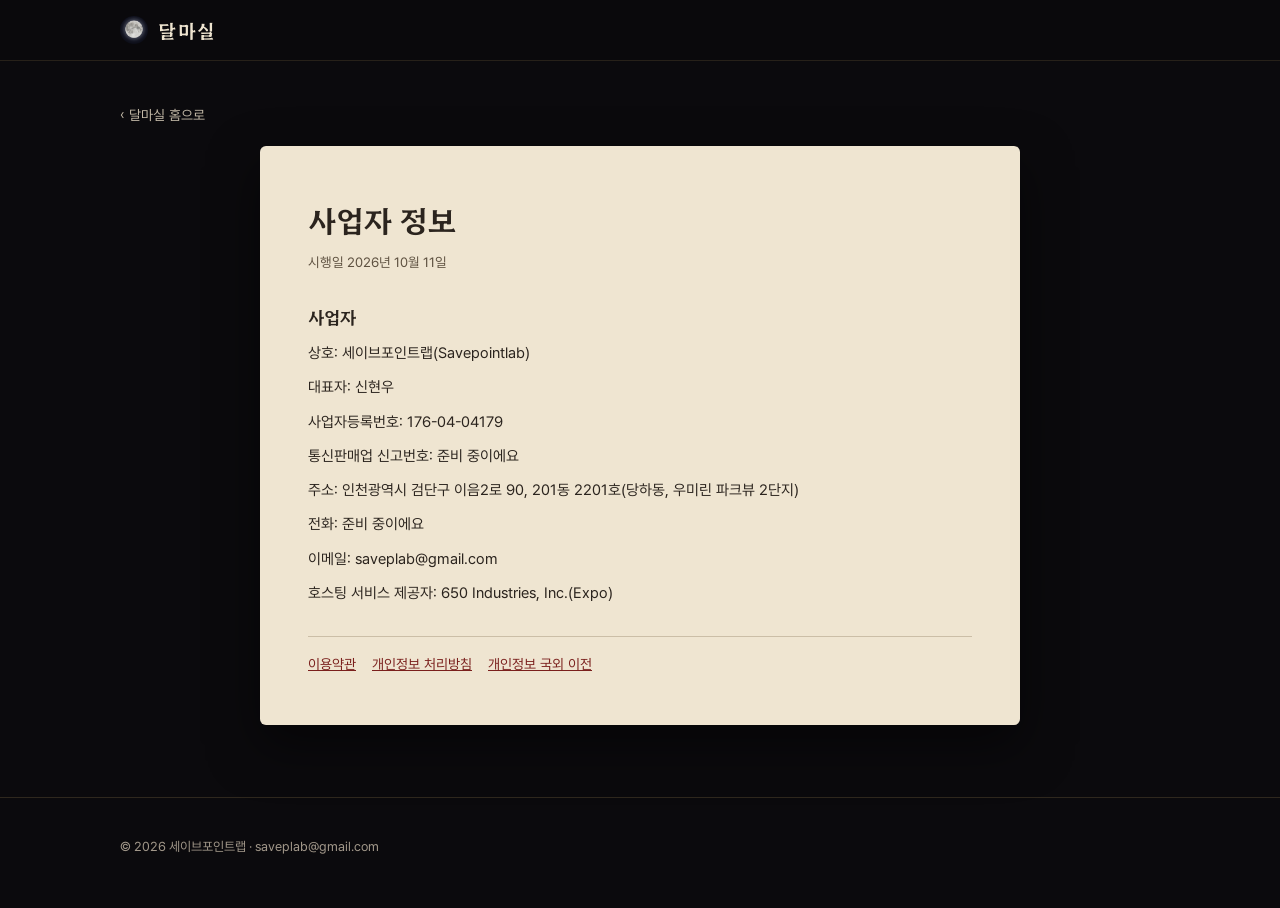
==== business/index.html @ 23f2f9cb "dalmasil.com 2026-10-22 Co-Authored-By: Claude Opus 5.5 <noreply@anthropic.com>" ====
<!doctype html>
<html lang="ko">
<head>
<meta charset="utf-8">
<meta name="viewport" content="width=device-width, initial-scale=1, viewport-fit=cover">
<title>사업자 정보 · 달마실</title>
<meta name="description" content="달마실 사업자 정보">
<meta name="robots" content="noindex">
<link rel="canonical" href="https://dalmasil.com/business/">
<meta name="theme-color" content="#0b0a0d">
<link rel="icon" href="../favicon.png">
<link rel="stylesheet" href="../style.css">
<style>@font-face{font-family:'Dalmasil Sans';src:url('../fonts/DalmasilSans-Regular.woff2') format('woff2');font-weight:400;font-display:swap}@font-face{font-family:'Dalmasil Sans';src:url('../fonts/DalmasilSans-SemiBold.woff2') format('woff2');font-weight:600;font-display:swap}@font-face{font-family:'Hahmlet';src:url('../fonts/Hahmlet-SemiBold.woff2') format('woff2');font-weight:600;font-display:swap}</style>
</head>
<body>
<header class="top"><div class="wrap"><a class="brand" href="../"><img src="../icon-192.png" alt="" width="28" height="28">달마실</a></div></header>
<main class="doc"><div class="wrap">
<a class="back" href="../">‹ 달마실 홈으로</a>
<article class="sheet">
<h1>사업자 정보</h1>
<p class="since">시행일 2026년 10월 11일</p>
<h2>사업자</h2>
<p>상호: 세이브포인트랩(Savepointlab)</p>
<p>대표자: 신현우</p>
<p>사업자등록번호: 176-04-04179</p>
<p>통신판매업 신고번호: 준비 중이에요</p>
<p>주소: 인천광역시 검단구 이음2로 90, 201동 2201호(당하동, 우미린 파크뷰 2단지)</p>
<p>전화: 준비 중이에요</p>
<p>이메일: saveplab@gmail.com</p>
<p>호스팅 서비스 제공자: 650 Industries, Inc.(Expo)</p>
<nav class="others" aria-label="다른 안내"><a href="../terms/">이용약관</a><a href="../privacy/">개인정보 처리방침</a><a href="../overseas/">개인정보 국외 이전</a></nav>
</article>
</div></main>
<footer><div class="wrap"><p>© 2026 세이브포인트랩 · saveplab@gmail.com</p></div></footer>
</body>
</html>
---- style.css ----
/* dalmasil.com: 앱과 같은 밤의 결. 어두운 바탕, 금빛 실선, 상아색 글자, 옻칠한 붉은 단추.
   글꼴은 앱과 같은 것을 그대로(제목 Hahmlet, 본문 Dalmasil Sans = Pretendard를 줄인 판, 둘 다 OFL) */

@font-face { font-family: 'Dalmasil Sans'; src: url('fonts/DalmasilSans-Regular.woff2') format('woff2'); font-weight: 400; font-display: swap; }
@font-face { font-family: 'Dalmasil Sans'; src: url('fonts/DalmasilSans-SemiBold.woff2') format('woff2'); font-weight: 600; font-display: swap; }
@font-face { font-family: 'Hahmlet'; src: url('fonts/Hahmlet-Light.woff2') format('woff2'); font-weight: 300; font-display: swap; }
@font-face { font-family: 'Hahmlet'; src: url('fonts/Hahmlet-SemiBold.woff2') format('woff2'); font-weight: 600; font-display: swap; }

:root {
  --night: #0b0a0d;
  --deep: #121014;
  --panel: #17130f;
  --ivory: #ede3cf;
  --dim: #c3b9a7;
  --faint: #a2988a;
  --gold: #d4b06c;
  --gold-line: rgba(212, 176, 108, 0.3);
  --oxblood: #6e1c20;
  --cinnabar: #c9391d;
  --paper: #efe5d1;
  --paper-ink: #2b241e;
  --paper-dim: #5e5140;
  --serif: 'Hahmlet', 'Nanum Myeongjo', 'Batang', serif;
  --sans: 'Dalmasil Sans', 'Pretendard', 'Apple SD Gothic Neo', 'Malgun Gothic', system-ui, sans-serif;
  color-scheme: dark;
}

* { box-sizing: border-box; }
html { scroll-behavior: smooth; }
@media (prefers-reduced-motion: reduce) { html { scroll-behavior: auto; } }
body { margin: 0; background: var(--night); color: var(--ivory); font-family: var(--sans); font-size: 16px; line-height: 1.7; word-break: keep-all; overflow-wrap: anywhere; }
img { max-width: 100%; height: auto; display: block; }
a { color: var(--gold); }
a:focus-visible, button:focus-visible { outline: 2px solid var(--gold); outline-offset: 3px; border-radius: 4px; }
.wrap { max-width: 1080px; margin: 0 auto; padding-inline: 20px; }

/* ── 머리 띠 ── */
.top { position: sticky; top: 0; z-index: 10; background: rgba(11, 10, 13, 0.86); backdrop-filter: blur(8px); border-bottom: 1px solid rgba(212, 176, 108, 0.14); }
.top .wrap { display: flex; align-items: center; gap: 20px; min-height: 60px; }
.brand { display: flex; align-items: center; gap: 10px; color: var(--ivory); text-decoration: none; font-family: var(--serif); font-weight: 600; font-size: 19px; letter-spacing: 0.08em; }
.brand img { width: 28px; height: 28px; border-radius: 50%; }
.nav { display: flex; gap: 18px; margin-left: auto; font-size: 14.5px; }
.nav a { color: var(--dim); text-decoration: none; }
.nav a:hover { color: var(--ivory); }
@media (max-width: 640px) { .nav { display: none; } .top .cta-sm { margin-left: auto; } }

/* ── 단추(앱의 금박 알약 단추) ── */
.btn { display: inline-flex; align-items: center; justify-content: center; gap: 10px; min-height: 50px; padding: 0 24px; border-radius: 26px; font-family: var(--serif); font-weight: 600; font-size: 16px; text-decoration: none; letter-spacing: 0.02em; }
.btn.primary { color: var(--ivory); background: linear-gradient(180deg, #7b2327 0%, #55151a 55%, #330b0f 100%); border: 1px solid rgba(226, 191, 120, 0.65); box-shadow: inset 0 0 0 3px rgba(0, 0, 0, 0), 0 6px 18px rgba(0, 0, 0, 0.45); position: relative; }
.btn.primary::before { content: ''; position: absolute; inset: 3px; border-radius: 23px; border: 1px solid rgba(246, 214, 150, 0.2); pointer-events: none; }
.btn.primary .dia { width: 5px; height: 5px; background: #e2bf78; transform: rotate(45deg); opacity: 0.85; }
.btn.ghost { color: var(--dim); border: 1px solid rgba(226, 191, 120, 0.3); font-family: var(--sans); font-weight: 400; font-size: 14.5px; min-height: 46px; padding: 0 18px; }
.btn.ghost small { color: var(--faint); font-size: 12px; }
.cta-sm { min-height: 38px; padding: 0 16px; font-size: 14px; }

/* ── 첫 화면 ── */
.hero { position: relative; overflow: hidden; padding-block: 64px 72px; }
.hero::before { content: ''; position: absolute; inset: 0; background:
    radial-gradient(1.5px 1.5px at 12% 22%, rgba(255, 255, 255, 0.7), transparent 60%),
    radial-gradient(1px 1px at 28% 68%, rgba(255, 255, 255, 0.5), transparent 60%),
    radial-gradient(1.2px 1.2px at 44% 14%, rgba(255, 255, 255, 0.55), transparent 60%),
    radial-gradient(1px 1px at 63% 40%, rgba(255, 255, 255, 0.45), transparent 60%),
    radial-gradient(1.4px 1.4px at 86% 18%, rgba(255, 255, 255, 0.6), transparent 60%),
    radial-gradient(1px 1px at 92% 74%, rgba(255, 255, 255, 0.4), transparent 60%),
    radial-gradient(ellipse 60% 50% at 75% 30%, rgba(200, 215, 230, 0.08), transparent 70%);
  pointer-events: none; }
.hero .wrap { position: relative; display: grid; grid-template-columns: 1.15fr 0.85fr; gap: 48px; align-items: center; }
.eyebrow { font-size: 13.5px; letter-spacing: 0.16em; color: var(--gold); margin: 0 0 14px; }
.hero h1 { font-family: var(--serif); font-weight: 600; font-size: clamp(52px, 9vw, 92px); line-height: 1.05; letter-spacing: 0.14em; margin: 0; text-wrap: balance; }
.tagline { font-family: var(--serif); font-weight: 300; font-size: clamp(19px, 2.6vw, 24px); color: var(--ivory); margin: 14px 0 0; }
.rule { width: 72px; height: 1px; background: var(--gold-line); margin: 26px 0; }
.lede { color: var(--dim); max-width: 34em; margin: 0; }
.ctas { display: flex; flex-wrap: wrap; gap: 10px; margin-top: 30px; }
.fine { font-size: 13.5px; color: var(--faint); margin: 16px 0 0; }

.phone { position: relative; justify-self: center; width: min(280px, 74vw); }
/* 폰 뒤로 번지는 달빛 */
.phone::before { content: ''; position: absolute; left: -45%; right: -45%; top: -14%; height: 70%; background: radial-gradient(closest-side, rgba(214, 226, 238, 0.16), rgba(214, 226, 238, 0.05) 55%, transparent); pointer-events: none; }
.phone .frame { position: relative; border-radius: 34px; padding: 8px; background: #1a1714; border: 1px solid rgba(226, 191, 120, 0.35); box-shadow: 0 30px 70px rgba(0, 0, 0, 0.65); }
.phone .frame img { border-radius: 27px; width: 100%; }

@media (max-width: 820px) {
  .hero { padding-block: 40px 56px; }
  .hero .wrap { grid-template-columns: 1fr; gap: 44px; }
}

/* ── 구역 공통 ── */
section.block { padding-block: 72px; border-top: 1px solid rgba(212, 176, 108, 0.12); }
/* 위 메뉴로 옮겨 갈 때 제목이 머리 띠에 가리지 않게 */
section[id] { scroll-margin-top: 60px; }
.block h2 { font-family: var(--serif); font-weight: 600; font-size: clamp(26px, 4vw, 34px); margin: 0; text-wrap: balance; }
.block .sub { color: var(--dim); margin: 10px 0 0; max-width: 40em; }

/* ── 여덟 방: 문틈으로 불빛이 새어 나오는 문 ── */
.rooms { display: grid; grid-template-columns: repeat(4, minmax(0, 1fr)); gap: 16px; margin-top: 34px; }
@media (max-width: 900px) { .rooms { grid-template-columns: repeat(2, minmax(0, 1fr)); } }
.room { min-width: 0; display: grid; gap: 10px; }
.door { position: relative; aspect-ratio: 3 / 4; border-radius: 12px; overflow: hidden; border: 1px solid var(--gold-line); background: #0e0b0a; }
/* 복도 사진(941x1672)에서 문 둘레만 보이게: 가로 765px, 세로 300~1320px 구간 */
.door .scene { position: absolute; width: 123%; left: -11.4%; top: -29.4%; aspect-ratio: 941 / 1672; }
.door .scene img { position: absolute; max-width: none; display: block; }
.door .corr { inset: 0; width: 100%; height: 100%; }
.door .leaf { object-fit: fill; }
/* 닫힌 문 아래 틈으로 새어 나오는 방의 불빛 */
.door .sill { position: absolute; height: 0.3%; background: linear-gradient(90deg, transparent, rgba(255, 214, 150, 0.9) 18%, rgba(255, 236, 196, 1) 50%, rgba(255, 214, 150, 0.9) 82%, transparent); box-shadow: 0 0 10px 2px rgba(255, 196, 120, 0.55); border-radius: 2px; }
.plate { display: inline-flex; align-items: center; gap: 8px; font-size: 12.5px; color: var(--dim); }
.plate b { font-family: var(--serif); font-weight: 600; color: #f0dcae; font-size: 12px; padding: 1px 8px; border-radius: 3px; background: rgba(160, 118, 52, 0.3); border: 1px solid rgba(226, 191, 120, 0.55); letter-spacing: 0.04em; }
.room h3 { font-family: var(--serif); font-weight: 600; font-size: 19px; margin: 0; }
.room .what { color: var(--ivory); font-size: 14.5px; margin: 0; }
.room .who { color: var(--faint); font-family: var(--serif); font-weight: 300; font-size: 13.5px; margin: 0; line-height: 1.55; }

/* ── 할 수 있는 것: 앱과 같은 메달 ── */
.features { display: grid; grid-template-columns: repeat(4, minmax(0, 1fr)); gap: 14px; margin-top: 34px; }
@media (max-width: 900px) { .features { grid-template-columns: repeat(2, minmax(0, 1fr)); } }
@media (max-width: 460px) { .features { grid-template-columns: 1fr; } }
.feat { min-width: 0; padding: 20px 18px; border-radius: 14px; border: 1px solid var(--gold-line); background: linear-gradient(180deg, #1f1b17 0%, #15120f 55%, #0b0908 100%); display: grid; gap: 10px; align-content: start; }
.medal { width: 56px; height: 56px; border-radius: 50%; display: grid; place-items: center; background: radial-gradient(circle at 50% 36%, var(--a) 0%, var(--b) 60%, var(--c) 100%); box-shadow: inset 0 0 0 1px rgba(226, 191, 120, 0.8), inset 0 0 0 4px rgba(0, 0, 0, 0), inset 0 0 0 5px rgba(226, 191, 120, 0.22); }
.medal svg { width: 36px; height: 36px; }
.feat h3 { font-family: var(--serif); font-weight: 600; font-size: 17.5px; margin: 0; }
.feat p { color: var(--dim); font-size: 14.5px; margin: 0; line-height: 1.6; }
.free { justify-self: start; font-size: 12px; color: #f0dcae; padding: 1px 9px; border-radius: 11px; border: 1px solid rgba(226, 191, 120, 0.35); background: rgba(0, 0, 0, 0.3); }

/* ── 달마실과 보내는 하루: 왼쪽은 장면 목록, 오른쪽 폰에 그 장면의 실제 화면 ── */
#day { overflow-x: clip; }
.day { display: grid; grid-template-columns: minmax(0, 1fr) auto; gap: 56px; align-items: center; margin-top: 34px; }
.moments { list-style: none; margin: 0; padding: 0; display: grid; gap: 6px; counter-reset: m; }
.moment { all: unset; box-sizing: border-box; cursor: pointer; display: grid; gap: 2px; width: 100%; padding: 14px 18px 14px 20px; border-left: 2px solid rgba(212, 176, 108, 0.16); border-radius: 0 10px 10px 0; position: relative; transition: background-color 0.25s, border-color 0.25s; }
.moment:hover { background: rgba(255, 255, 255, 0.025); }
.moment:focus-visible { outline: 2px solid var(--gold); outline-offset: 2px; }
.moment .when { font-size: 12.5px; letter-spacing: 0.08em; color: var(--faint); }
.moment b { font-family: var(--serif); font-weight: 600; font-size: 18px; color: var(--dim); }
.moment .what { font-size: 14.5px; line-height: 1.6; color: var(--faint); }
.moment.on { border-left-color: var(--gold); background: linear-gradient(90deg, rgba(212, 176, 108, 0.1), rgba(212, 176, 108, 0.02)); }
.moment.on .when { color: var(--gold); }
.moment.on b { color: var(--ivory); }
.moment.on .what { color: var(--dim); }
/* 저절로 넘어가는 동안 고른 장면 왼쪽 줄이 6초에 걸쳐 차오른다 */
.auto .moment.on::before { content: ''; position: absolute; left: -2px; top: 0; width: 2px; height: 100%; background: #f4d690; transform-origin: top; animation: fill 6s linear; }
@keyframes fill { from { transform: scaleY(0); } to { transform: scaleY(1); } }
.day .phone { width: 300px; }
.stage { position: relative; aspect-ratio: 540 / 1050; border-radius: 27px; overflow: hidden; background: #0e0c0b; }
.day .stage img { position: absolute; inset: 0; width: 100%; height: 100%; border-radius: 0; opacity: 0; transition: opacity 0.45s ease; }
.day .stage img.on { opacity: 1; }
@media (prefers-reduced-motion: reduce) { .day .stage img { transition: none; } }
.day-cap { display: none; }
/* 좁은 화면: 장면 칩을 가로로 늘어놓고, 고른 장면의 설명 한 줄, 그 아래 폰 */
@media (max-width: 820px) {
  .day { grid-template-columns: minmax(0, 1fr); gap: 18px; }
  .day .phone { width: min(290px, 76vw); margin-top: 4px; }
  .moments { display: flex; gap: 8px; overflow-x: auto; scroll-snap-type: x mandatory; scrollbar-width: none; margin-inline: -20px; padding: 2px 20px 4px; }
  .moments::-webkit-scrollbar { display: none; }
  .moments li { flex: none; scroll-snap-align: center; }
  .moment { gap: 0; padding: 7px 15px; border: 1px solid rgba(212, 176, 108, 0.25); border-radius: 22px; text-align: center; }
  .moment.on { border-color: var(--gold); background: rgba(212, 176, 108, 0.14); }
  .moment .when { font-size: 11px; letter-spacing: 0.04em; }
  .moment b { font-size: 15px; white-space: nowrap; }
  .moment .what, .auto .moment.on::before { display: none; }
  .day-cap { display: block; margin: 0; min-height: 6.8em; color: var(--dim); font-size: 15px; text-align: center; }
}

/* ── 투숙객 방명록: 프런트 방명록에 꽂힌 한지 쪽지 ── */
.reviews { columns: 3 260px; column-gap: 16px; margin-top: 30px; }
.review { break-inside: avoid; margin: 0 0 16px; padding: 22px 22px 18px; border-radius: 4px; background: var(--paper); color: var(--paper-ink); box-shadow: 0 10px 26px rgba(0, 0, 0, 0.45); position: relative; }
.review:nth-child(3n + 1) { transform: rotate(-0.6deg); }
.review:nth-child(3n + 2) { transform: rotate(0.5deg); }
/* 쪽지를 꽂은 붉은 압정 */
.review::before { content: ''; position: absolute; top: 8px; left: 50%; width: 9px; height: 9px; margin-left: -4.5px; border-radius: 50%; background: radial-gradient(circle at 35% 35%, #e76a4f, var(--cinnabar) 55%, #7e1f10); box-shadow: 0 1px 2px rgba(0, 0, 0, 0.4); }
.review blockquote { margin: 6px 0 14px; font-size: 15px; line-height: 1.75; white-space: pre-line; }
.review figcaption { display: flex; flex-wrap: wrap; gap: 2px 8px; font-size: 12.5px; color: var(--paper-dim); }
.review figcaption span + span::before { content: "·"; margin-right: 8px; }
.review .reward { color: #7a1f1c; }
#reviews .fine { margin-top: 6px; }

/* ── 자주 묻는 질문 ── */
.faq { margin-top: 26px; max-width: 820px; border-top: 1px solid rgba(212, 176, 108, 0.18); }
.qa { border-bottom: 1px solid rgba(212, 176, 108, 0.18); }
.qa summary { list-style: none; cursor: pointer; display: flex; align-items: center; gap: 14px; padding: 18px 4px; font-family: var(--serif); font-weight: 600; font-size: 17px; color: var(--ivory); }
.qa summary::-webkit-details-marker { display: none; }
.qa summary::before { content: 'Q'; flex: none; width: 26px; height: 26px; border-radius: 50%; display: grid; place-items: center; font-size: 13px; color: #f0dcae; border: 1px solid rgba(226, 191, 120, 0.5); background: rgba(160, 118, 52, 0.18); }
.qa summary::after { content: ''; margin-left: auto; flex: none; width: 8px; height: 8px; border-right: 1.5px solid var(--gold); border-bottom: 1.5px solid var(--gold); transform: rotate(45deg) translateY(-3px); transition: transform 0.2s; }
.qa[open] summary::after { transform: rotate(-135deg) translateY(-3px); }
.qa summary:hover { color: #fff6e2; }
.qa .a { padding: 0 4px 20px 44px; }
.qa .a p { margin: 0 0 8px; color: var(--dim); font-size: 15px; }
.ask { display: flex; flex-wrap: wrap; align-items: center; gap: 12px 18px; margin-top: 22px; }
.ask .sub { margin: 0; }
.ask .mail { font-size: 16px; }
/* 카카오톡 채널 단추(카카오 노랑에 검은 말풍선) */
.btn.kakao { background: #fee500; color: #191600; font-family: var(--sans); font-weight: 600; font-size: 15px; min-height: 44px; padding: 0 18px; gap: 8px; }
.btn.kakao svg { width: 18px; height: 18px; }
.btn.kakao:hover { background: #ffeb3b; }

/* ── 마지막 띠: 바로 시작하기와 출시 알림 ── */
#notify { background: radial-gradient(ellipse 70% 70% at 15% 0%, rgba(200, 215, 230, 0.07), transparent 70%); }
.closing { display: grid; grid-template-columns: minmax(0, 1.1fr) minmax(0, 0.9fr); gap: 48px; align-items: start; }
@media (max-width: 820px) { .closing { grid-template-columns: minmax(0, 1fr); gap: 32px; } }
.insta { margin: 28px 0 0; color: var(--faint); font-size: 14px; }
.insta a { display: inline-flex; align-items: center; gap: 6px; margin-right: 6px; color: var(--ivory); font-weight: 600; text-decoration: none; }
.insta a:hover { text-decoration: underline; }
.insta svg { width: 18px; height: 18px; }
.notify { position: relative; display: grid; gap: 12px; padding: 26px 24px; border-radius: 16px; border: 1px solid var(--gold-line); background: linear-gradient(180deg, #1f1b17 0%, #15120f 60%, #0b0908 100%); }
.notify h3 { font-family: var(--serif); font-weight: 600; font-size: 20px; margin: 0; }
.notify .lead { margin: 0; color: var(--dim); font-size: 14.5px; }
.notify input[type='email'] { width: 100%; min-height: 48px; padding: 0 16px; border-radius: 12px; border: 1px solid rgba(226, 191, 120, 0.35); background: #0e0c0b; color: var(--ivory); font: inherit; font-size: 16px; }
.notify input[type='email']::placeholder { color: var(--faint); }
.notify input[type='email']:focus { outline: 2px solid var(--gold); outline-offset: 1px; }
.os { display: flex; flex-wrap: wrap; gap: 8px; border: 0; margin: 0; padding: 0; }
.os label { display: inline-flex; align-items: center; gap: 6px; padding: 6px 12px; border-radius: 18px; border: 1px solid rgba(226, 191, 120, 0.3); color: var(--dim); font-size: 14px; cursor: pointer; }
.os label:has(input:checked) { border-color: var(--gold); color: var(--ivory); background: rgba(212, 176, 108, 0.12); }
.os input, .agree input { accent-color: var(--gold); margin: 0; }
.agree { display: flex; gap: 8px; align-items: flex-start; font-size: 14px; color: var(--dim); cursor: pointer; line-height: 1.5; }
.agree input { margin-top: 3px; flex: none; }
.agree small { color: var(--faint); }
.notice summary { cursor: pointer; font-size: 13px; color: var(--faint); }
.notice p { margin: 6px 0 0; font-size: 13px; color: var(--faint); line-height: 1.6; }
.notify .btn { justify-self: start; cursor: pointer; }
.notify .btn:disabled { opacity: 0.6; cursor: default; }
.notify .msg { margin: 0; min-height: 1.5em; font-size: 14px; color: #bfe3c9; }
.notify .msg.bad { color: #f0a08f; }
/* 사람 눈에는 안 보이는 칸(자동 입력을 거르는 덫)과 화면 읽기 전용 글 */
.hp { position: absolute; left: -9999px; width: 1px; height: 1px; opacity: 0; }
.sr { position: absolute; width: 1px; height: 1px; overflow: hidden; clip-path: inset(50%); white-space: nowrap; }

/* ── 풀이를 만드는 방법 ── */
.how { display: grid; grid-template-columns: repeat(2, minmax(0, 1fr)); gap: 14px; margin-top: 30px; }
@media (max-width: 700px) { .how { grid-template-columns: 1fr; } }
.how div { min-width: 0; padding: 18px 20px; border-left: 2px solid rgba(212, 176, 108, 0.45); background: rgba(255, 255, 255, 0.02); }
.how h3 { font-family: var(--serif); font-weight: 600; font-size: 16.5px; margin: 0 0 6px; }
.how p { margin: 0; color: var(--dim); font-size: 14.5px; }

/* ── 만든 곳 ── */
.studio { display: grid; grid-template-columns: auto 1fr; gap: 26px; align-items: center; margin-top: 8px; }
@media (max-width: 600px) { .studio { grid-template-columns: 1fr; } }
.seal { width: 92px; height: 92px; border-radius: 6px; background: var(--cinnabar); color: #fbeee0; display: grid; place-items: center; font-family: var(--serif); font-weight: 600; font-size: 15px; line-height: 1.15; text-align: center; transform: rotate(-3deg); box-shadow: inset 0 0 0 4px var(--cinnabar), inset 0 0 0 5.5px rgba(250, 228, 205, 0.75), 0 8px 20px rgba(0, 0, 0, 0.5); }
.mail { font-family: var(--serif); font-size: 18px; color: var(--ivory); user-select: all; }

/* ── 바닥 ── */
footer { border-top: 1px solid rgba(212, 176, 108, 0.18); padding-block: 36px 48px; color: var(--faint); font-size: 13px; }
footer .links { display: flex; flex-wrap: wrap; gap: 6px 16px; margin-bottom: 14px; }
footer .links a { color: var(--dim); text-decoration: none; }
footer .links a:hover { color: var(--ivory); text-decoration: underline; }
footer p { margin: 2px 0; }

/* ── 약관 쪽(한지 위에 읽기 좋게) ── */
.doc { padding-block: 40px 72px; }
.doc .sheet { max-width: 760px; margin: 0 auto; background: var(--paper); color: var(--paper-ink); border-radius: 6px; padding: clamp(24px, 5vw, 48px); box-shadow: 0 20px 50px rgba(0, 0, 0, 0.5); }
.doc h1 { font-family: var(--serif); font-weight: 600; font-size: clamp(24px, 4vw, 30px); margin: 0; text-wrap: balance; }
.doc .since { color: var(--paper-dim); font-size: 13.5px; margin: 6px 0 26px; }
.doc h2 { font-family: var(--serif); font-weight: 600; font-size: 17.5px; margin: 28px 0 8px; }
.doc p { margin: 0 0 8px; font-size: 15px; line-height: 1.75; }
.doc a { color: #7a1f1c; }
.doc .back { display: inline-block; margin-bottom: 18px; color: var(--dim); text-decoration: none; font-size: 14px; }
.doc .others { margin-top: 30px; padding-top: 16px; border-top: 1px solid rgba(95, 72, 40, 0.25); font-size: 14px; display: flex; flex-wrap: wrap; gap: 6px 16px; }
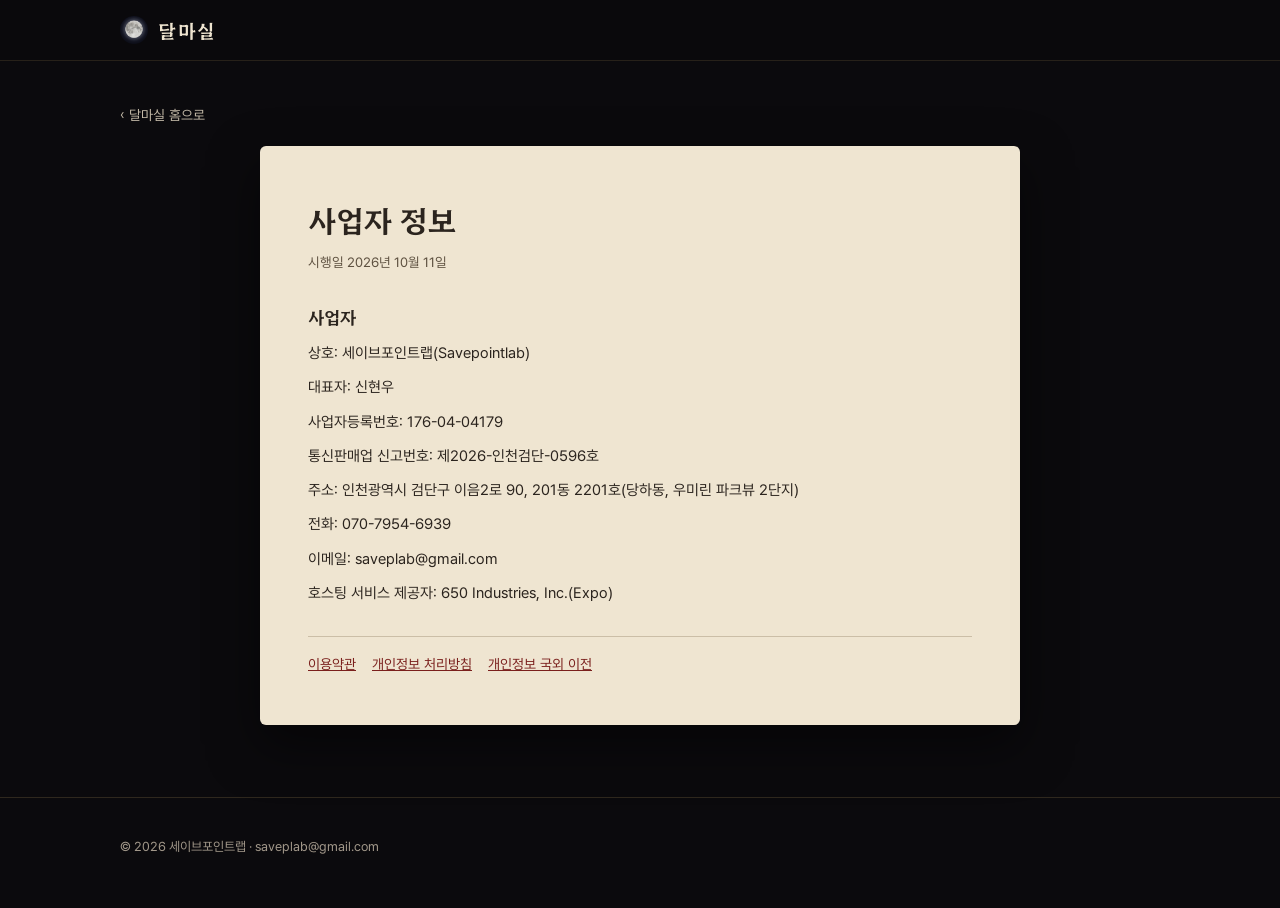
==== commit 7b9da0fa: "dalmasil.com 2026-11-06 Co-Authored-By: Claude Opus 5.5 <noreply@anthropic.com>" ====
--- a/business/index.html
+++ b/business/index.html
@@ -23,9 +23,9 @@
 <p>상호: 세이브포인트랩(Savepointlab)</p>
 <p>대표자: 신현우</p>
 <p>사업자등록번호: 176-04-04179</p>
-<p>통신판매업 신고번호: 준비 중이에요</p>
+<p>통신판매업 신고번호: 제2026-인천검단-0596호</p>
 <p>주소: 인천광역시 검단구 이음2로 90, 201동 2201호(당하동, 우미린 파크뷰 2단지)</p>
-<p>전화: 준비 중이에요</p>
+<p>전화: 070-7954-6939</p>
 <p>이메일: saveplab@gmail.com</p>
 <p>호스팅 서비스 제공자: 650 Industries, Inc.(Expo)</p>
 <nav class="others" aria-label="다른 안내"><a href="../terms/">이용약관</a><a href="../privacy/">개인정보 처리방침</a><a href="../overseas/">개인정보 국외 이전</a></nav>
--- a/style.css
+++ b/style.css
@@ -194,10 +194,15 @@
 #notify { background: radial-gradient(ellipse 70% 70% at 15% 0%, rgba(200, 215, 230, 0.07), transparent 70%); }
 .closing { display: grid; grid-template-columns: minmax(0, 1.1fr) minmax(0, 0.9fr); gap: 48px; align-items: start; }
 @media (max-width: 820px) { .closing { grid-template-columns: minmax(0, 1fr); gap: 32px; } }
-.insta { margin: 28px 0 0; color: var(--faint); font-size: 14px; }
-.insta a { display: inline-flex; align-items: center; gap: 6px; margin-right: 6px; color: var(--ivory); font-weight: 600; text-decoration: none; }
-.insta a:hover { text-decoration: underline; }
-.insta svg { width: 18px; height: 18px; }
+/* ── 인스타툰 「윤슬의 숙박부」: 최근 화 표지(build-site가 인스타에서 가져와 넣는다) ── */
+.toons { display: grid; grid-template-columns: repeat(3, minmax(0, 1fr)); gap: 14px; margin-top: 26px; }
+@media (max-width: 640px) { .toons { grid-template-columns: repeat(2, minmax(0, 1fr)); } }
+.toon { display: block; color: var(--ivory); text-decoration: none; min-width: 0; }
+.toon img { width: 100%; aspect-ratio: 4 / 5; object-fit: cover; border-radius: 10px; border: 1px solid var(--gold-line); background: #fff; }
+.toon.reel img { object-position: 50% 44%; }
+.toon:hover img { border-color: var(--gold); }
+.toon span { display: block; margin-top: 8px; font-size: 13.5px; line-height: 1.5; color: var(--dim); }
+#toon .sub a { color: var(--ivory); }
 .notify { position: relative; display: grid; gap: 12px; padding: 26px 24px; border-radius: 16px; border: 1px solid var(--gold-line); background: linear-gradient(180deg, #1f1b17 0%, #15120f 60%, #0b0908 100%); }
 .notify h3 { font-family: var(--serif); font-weight: 600; font-size: 20px; margin: 0; }
 .notify .lead { margin: 0; color: var(--dim); font-size: 14.5px; }
@@ -251,3 +256,31 @@
 .doc a { color: #7a1f1c; }
 .doc .back { display: inline-block; margin-bottom: 18px; color: var(--dim); text-decoration: none; font-size: 14px; }
 .doc .others { margin-top: 30px; padding-top: 16px; border-top: 1px solid rgba(95, 72, 40, 0.25); font-size: 14px; display: flex; flex-wrap: wrap; gap: 6px 16px; }
+
+/* ── 숙박부에 사연 남기기: 종이 숙박부 위에 적는 칸 ── */
+.register { color-scheme: light; }
+.register .kicker { margin: 0 0 6px; font-size: 13px; letter-spacing: 0.06em; color: #7a1f1c; }
+.story { display: grid; gap: 18px; margin-top: 26px; padding-top: 22px; border-top: 1px dashed rgba(95, 72, 40, 0.35); }
+.story .chips { display: flex; flex-wrap: wrap; gap: 8px; border: 0; margin: 0; padding: 0; }
+.story legend, .story .field > span { font-family: var(--serif); font-weight: 600; font-size: 15.5px; color: var(--paper-ink); padding: 0; margin-bottom: 8px; }
+.story .chips label { display: inline-flex; align-items: center; gap: 6px; padding: 6px 12px; border-radius: 18px; border: 1px solid rgba(95, 72, 40, 0.35); background: rgba(255, 255, 255, 0.35); color: var(--paper-dim); font-size: 14px; cursor: pointer; }
+.story .chips label:has(input:checked) { border-color: #7a1f1c; color: #7a1f1c; background: rgba(122, 31, 28, 0.08); }
+.story .chips input, .story .agree input { accent-color: #7a1f1c; margin: 0; }
+.story .row { display: grid; grid-template-columns: repeat(2, minmax(0, 1fr)); gap: 14px; }
+@media (max-width: 520px) { .story .row { grid-template-columns: 1fr; } }
+.story .field { display: grid; gap: 6px; min-width: 0; }
+.story .field > span { margin-bottom: 0; }
+.story .field small { font-family: var(--sans); font-weight: 400; font-size: 12.5px; color: var(--paper-dim); }
+.story input[type='text'], .story input[type='email'], .story select, .story textarea { width: 100%; min-height: 46px; padding: 10px 14px; border-radius: 10px; border: 1px solid rgba(95, 72, 40, 0.35); background: #fbf6ea; color: var(--paper-ink); font: inherit; font-size: 16px; }
+.story textarea { min-height: 240px; line-height: 1.7; resize: vertical; }
+.story input:focus, .story select:focus, .story textarea:focus { outline: 2px solid #7a1f1c; outline-offset: 1px; }
+.story ::placeholder { color: #8f806a; }
+.story .count { justify-self: end; }
+.story .agree { color: var(--paper-ink); }
+.story .agree input { margin-top: 4px; }
+.story .agree small, .story .notice summary, .story .notice p { color: var(--paper-dim); }
+.story .btn { justify-self: start; cursor: pointer; }
+.story .btn:disabled { opacity: 0.6; cursor: default; }
+.story .msg { margin: 0; min-height: 1.5em; font-size: 14.5px; color: #2f6b45; }
+.story .msg.bad { color: #9b2b1f; }
+.register .fine { margin-top: 26px; font-size: 13px; color: var(--paper-dim); }
